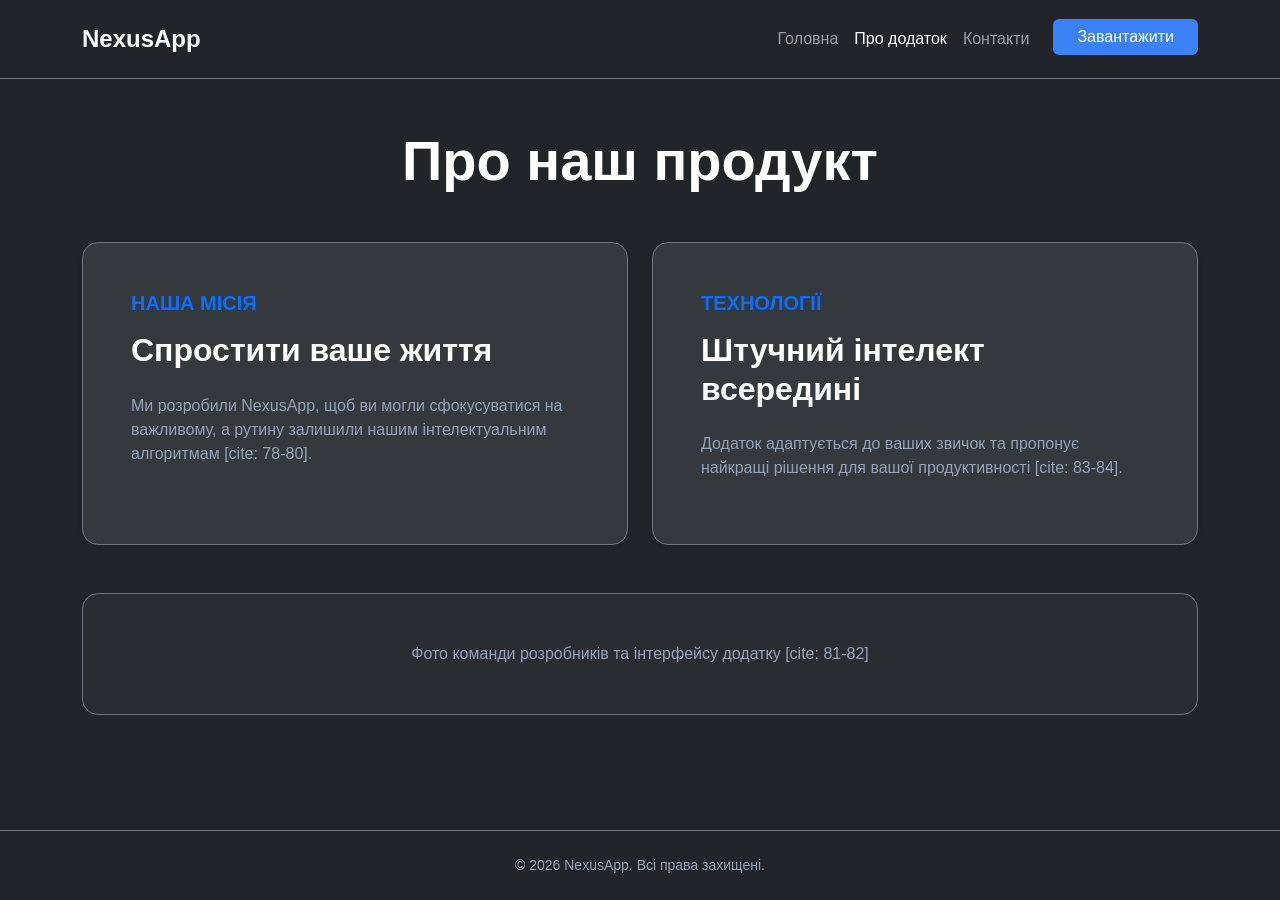
==== about.html @ 79d55ba0 "Add files via upload" ====
<!DOCTYPE html>
<html lang="uk">
<head>
    <meta charset="UTF-8">
    <meta name="viewport" content="width=device-width, initial-scale=1.0">
    <title>Про додаток — NexusApp</title> <meta name="description" content="Дізнайтеся більше про місію та технології NexusApp."> <link href="https://cdn.jsdelivr.net/npm/bootstrap@5.3.0/dist/css/bootstrap.min.css" rel="stylesheet">
    <link rel="stylesheet" href="css/style.css">
    <link rel="shortcut icon" href="favicon.ico" type="image/x-icon">
</head>
<body class="bg-dark text-white d-flex flex-column min-vh-100">

    <header>
        <nav class="navbar navbar-expand-lg navbar-dark border-bottom border-secondary py-3">
            <div class="container">
                <a class="navbar-brand fw-bold" href="index.html">NexusApp</a>
                <div class="collapse navbar-collapse" id="navbarNav">
                    <ul class="navbar-nav ms-auto">
                        <li class="nav-item"><a class="nav-link" href="index.html">Головна</a></li>
                        <li class="nav-item"><a class="nav-link active" href="about.html">Про додаток</a></li>
                        <li class="nav-item"><a class="nav-link" href="contacts.html">Контакти</a></li>
                        <li class="nav-item ms-lg-3"><a class="btn btn-primary px-4" href="#">Завантажити</a></li>
                    </ul>
                </div>
            </div>
        </nav>
    </header>

    <main class="flex-grow-1 py-5">
        <div class="container">
            <h1 class="display-4 fw-bold text-center mb-5">Про наш продукт</h1> <div class="row g-4 align-items-stretch">
                <div class="col-lg-6">
                    <div class="bg-secondary bg-opacity-25 p-5 rounded-4 h-100 shadow-sm border border-secondary">
                        <h2 class="h5 text-primary fw-bold mb-3">НАША МІСІЯ</h2> <h3 class="h2 fw-bold mb-4">Спростити ваше життя</h3> <p class="text-secondary">Ми розробили NexusApp, щоб ви могли сфокусуватися на важливому, а рутину залишили нашим інтелектуальним алгоритмам [cite: 78-80].</p>
                    </div>
                </div>

                <div class="col-lg-6">
                    <div class="bg-secondary bg-opacity-25 p-5 rounded-4 h-100 shadow-sm border border-secondary">
                        <h2 class="h5 text-primary fw-bold mb-3">ТЕХНОЛОГІЇ</h2>
                        <h3 class="h2 fw-bold mb-4">Штучний інтелект всередині</h3>
                        <p class="text-secondary">Додаток адаптується до ваших звичок та пропонує найкращі рішення для вашої продуктивності [cite: 83-84].</p>
                    </div>
                </div>
            </div>

            <div class="mt-5 bg-secondary bg-opacity-10 rounded-4 p-5 text-center border border-secondary border-dashed">
                <p class="text-secondary mb-0 italic">Фото команди розробників та інтерфейсу додатку [cite: 81-82]</p>
            </div>
        </div>
    </main>

    <footer class="py-4 border-top border-secondary mt-auto text-center"> <div class="container">
            <p class="text-secondary small mb-0">&copy; 2026 NexusApp. Всі права захищені.</p>
        </div>
    </footer>

    <script src="https://cdn.jsdelivr.net/npm/bootstrap@5.3.0/dist/js/bootstrap.bundle.min.js"></script>
</body>
</html>
---- css/style.css ----
/* Основні налаштування кольорів (Dark Mode) [cite: 50] */
:root {
    --bg-dark: #0F172A;
    --card-bg: #1E293B;
    --accent: #3B82F6;
    --text-muted: #94A3B8;
}

body {
    background-color: var(--bg-dark) !important;
    font-family: 'Inter', sans-serif;
    -webkit-font-smoothing: antialiased;
}

.bg-card {
    background-color: var(--card-bg);
}

.text-secondary {
    color: var(--text-muted) !important;
}

/* Налаштування кнопок */
.btn-primary {
    background-color: var(--accent);
    border: none;
    transition: all 0.3s ease;
}

.btn-primary:hover {
    background-color: #2563EB;
    transform: translateY(-2px);
}

/* Форми */
.form-control:focus {
    background-color: #111827;
    border-color: var(--accent);
    box-shadow: 0 0 0 0.25rem rgba(59, 130, 246, 0.25);
    color: white;
}

/* Адаптивність для середніх пристроїв (>= 992px) [cite: 452] */
@media (min-width: 992px) {
    .navbar-brand {
        font-size: 1.5rem;
    }
    .hero {
        padding: 4rem 0;
    }
}

/* Адаптивність для великих пристроїв (>= 1200px) [cite: 453] */
@media (min-width: 1200px) {
    .container {
        max-width: 1140px;
    }
    .display-4 {
        font-size: 3.5rem;
    }
}
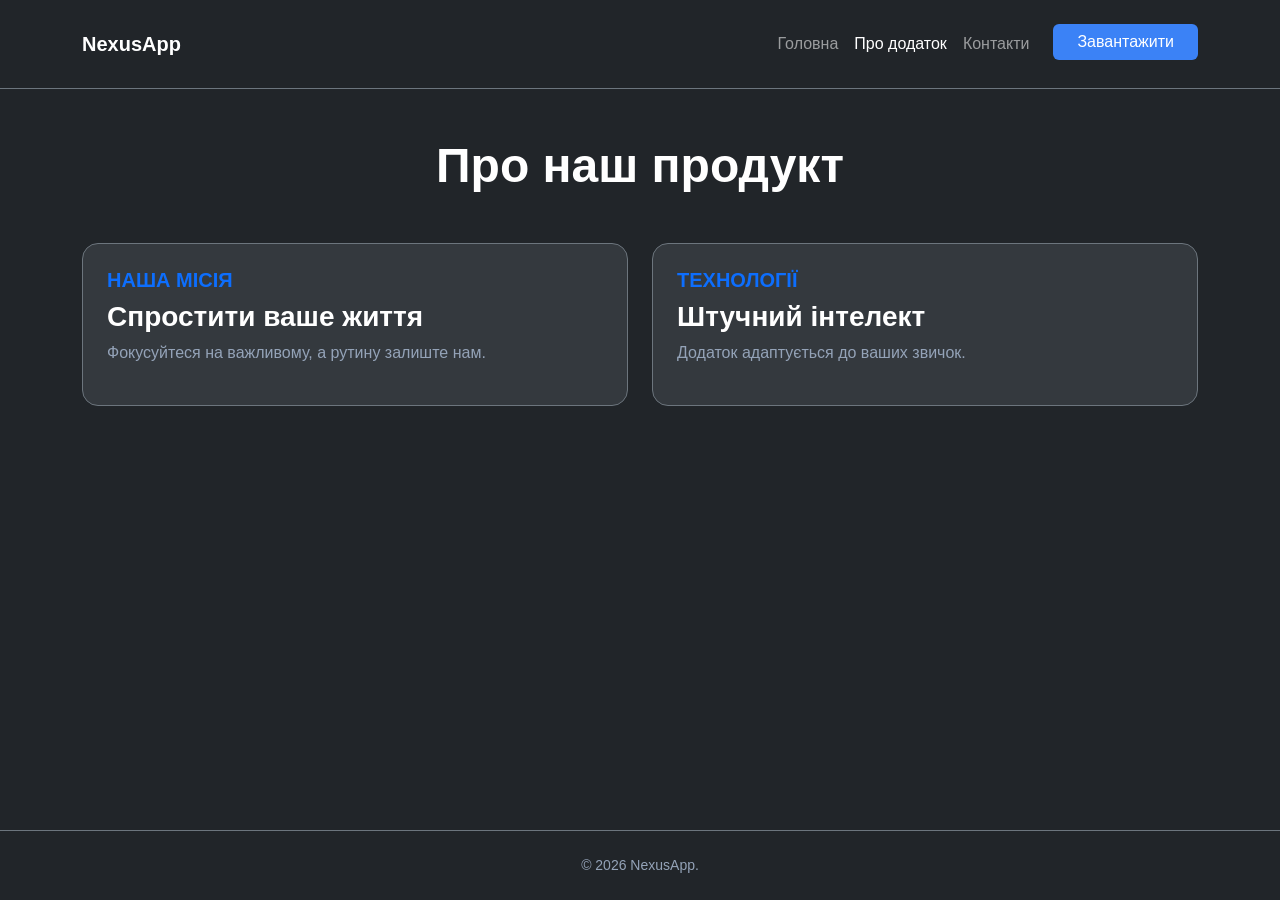
==== commit 9e18553a: "Lab 5 mobile update" ====
--- a/about.html
+++ b/about.html
@@ -3,22 +3,25 @@
 <head>
     <meta charset="UTF-8">
     <meta name="viewport" content="width=device-width, initial-scale=1.0">
-    <title>Про додаток — NexusApp</title> <meta name="description" content="Дізнайтеся більше про місію та технології NexusApp."> <link href="https://cdn.jsdelivr.net/npm/bootstrap@5.3.0/dist/css/bootstrap.min.css" rel="stylesheet">
+    <title>Про додаток — NexusApp</title>
+    <link href="https://cdn.jsdelivr.net/npm/bootstrap@5.3.0/dist/css/bootstrap.min.css" rel="stylesheet">
     <link rel="stylesheet" href="css/style.css">
-    <link rel="shortcut icon" href="favicon.ico" type="image/x-icon">
 </head>
 <body class="bg-dark text-white d-flex flex-column min-vh-100">
 
-    <header>
-        <nav class="navbar navbar-expand-lg navbar-dark border-bottom border-secondary py-3">
+    <header class="sticky-top bg-dark border-bottom border-secondary py-3">
+        <nav class="navbar navbar-expand-lg navbar-dark">
             <div class="container">
                 <a class="navbar-brand fw-bold" href="index.html">NexusApp</a>
+                <button class="navbar-toggler" type="button" data-bs-toggle="collapse" data-bs-target="#navbarNav">
+                    <span class="navbar-toggler-icon"></span>
+                </button>
                 <div class="collapse navbar-collapse" id="navbarNav">
                     <ul class="navbar-nav ms-auto">
                         <li class="nav-item"><a class="nav-link" href="index.html">Головна</a></li>
                         <li class="nav-item"><a class="nav-link active" href="about.html">Про додаток</a></li>
                         <li class="nav-item"><a class="nav-link" href="contacts.html">Контакти</a></li>
-                        <li class="nav-item ms-lg-3"><a class="btn btn-primary px-4" href="#">Завантажити</a></li>
+                        <li class="nav-item ms-lg-3"><a class="btn btn-primary px-4 w-100" href="#">Завантажити</a></li>
                     </ul>
                 </div>
             </div>
@@ -27,33 +30,29 @@
 
     <main class="flex-grow-1 py-5">
         <div class="container">
-            <h1 class="display-4 fw-bold text-center mb-5">Про наш продукт</h1> <div class="row g-4 align-items-stretch">
+            <h1 class="display-5 fw-bold text-center mb-5">Про наш продукт</h1>
+            <div class="row g-4">
                 <div class="col-lg-6">
-                    <div class="bg-secondary bg-opacity-25 p-5 rounded-4 h-100 shadow-sm border border-secondary">
-                        <h2 class="h5 text-primary fw-bold mb-3">НАША МІСІЯ</h2> <h3 class="h2 fw-bold mb-4">Спростити ваше життя</h3> <p class="text-secondary">Ми розробили NexusApp, щоб ви могли сфокусуватися на важливому, а рутину залишили нашим інтелектуальним алгоритмам [cite: 78-80].</p>
+                    <div class="bg-secondary bg-opacity-25 p-4 rounded-4 h-100 border border-secondary">
+                        <h2 class="h5 text-primary fw-bold">НАША МІСІЯ</h2>
+                        <h3 class="h3 fw-bold">Спростити ваше життя</h3>
+                        <p class="text-secondary">Фокусуйтеся на важливому, а рутину залиште нам.</p>
                     </div>
                 </div>
-
                 <div class="col-lg-6">
-                    <div class="bg-secondary bg-opacity-25 p-5 rounded-4 h-100 shadow-sm border border-secondary">
-                        <h2 class="h5 text-primary fw-bold mb-3">ТЕХНОЛОГІЇ</h2>
-                        <h3 class="h2 fw-bold mb-4">Штучний інтелект всередині</h3>
-                        <p class="text-secondary">Додаток адаптується до ваших звичок та пропонує найкращі рішення для вашої продуктивності [cite: 83-84].</p>
+                    <div class="bg-secondary bg-opacity-25 p-4 rounded-4 h-100 border border-secondary">
+                        <h2 class="h5 text-primary fw-bold">ТЕХНОЛОГІЇ</h2>
+                        <h3 class="h3 fw-bold">Штучний інтелект</h3>
+                        <p class="text-secondary">Додаток адаптується до ваших звичок.</p>
                     </div>
                 </div>
-            </div>
-
-            <div class="mt-5 bg-secondary bg-opacity-10 rounded-4 p-5 text-center border border-secondary border-dashed">
-                <p class="text-secondary mb-0 italic">Фото команди розробників та інтерфейсу додатку [cite: 81-82]</p>
             </div>
         </div>
     </main>
 
-    <footer class="py-4 border-top border-secondary mt-auto text-center"> <div class="container">
-            <p class="text-secondary small mb-0">&copy; 2026 NexusApp. Всі права захищені.</p>
-        </div>
+    <footer class="py-4 border-top border-secondary mt-auto text-center">
+        <div class="container"><p class="text-secondary small mb-0">&copy; 2026 NexusApp.</p></div>
     </footer>
-
     <script src="https://cdn.jsdelivr.net/npm/bootstrap@5.3.0/dist/js/bootstrap.bundle.min.js"></script>
 </body>
 </html>
--- a/css/style.css
+++ b/css/style.css
@@ -1,7 +1,5 @@
-/* Основні налаштування кольорів (Dark Mode) [cite: 50] */
 :root {
     --bg-dark: #0F172A;
-    --card-bg: #1E293B;
     --accent: #3B82F6;
     --text-muted: #94A3B8;
 }
@@ -9,53 +7,44 @@
 body {
     background-color: var(--bg-dark) !important;
     font-family: 'Inter', sans-serif;
-    -webkit-font-smoothing: antialiased;
+    font-size: 16px; 
 }
 
-.bg-card {
-    background-color: var(--card-bg);
-}
+.text-secondary { color: var(--text-muted) !important; }
+.btn-primary { background-color: var(--accent); border: none; }
 
-.text-secondary {
-    color: var(--text-muted) !important;
-}
+/* -------------------------------------------
+   МОБІЛЬНА АДАПТАЦІЯ (Лабораторна 5)
+   Екрани до 576px (Extra Small)
+------------------------------------------- */
+@media screen and (max-width: 575.98px) {
+    /* Заборона горизонтального прокручування */
+    html, body {
+        overflow-x: hidden;
+    }
+    
+    /* Розмір шрифту не менше 12px */
+    body {
+        font-size: 14px; 
+    }
 
-/* Налаштування кнопок */
-.btn-primary {
-    background-color: var(--accent);
-    border: none;
-    transition: all 0.3s ease;
-}
+    /* Зручні кнопки меню для тапу пальцем */
+    .nav-link {
+        padding: 12px 15px !important;
+        margin-bottom: 8px;
+        border: 1px solid rgba(255, 255, 255, 0.1);
+        border-radius: 8px;
+        text-align: center;
+    }
 
-.btn-primary:hover {
-    background-color: #2563EB;
-    transform: translateY(-2px);
-}
+    /* Розтягуємо кнопку в меню на мобільному */
+    .navbar-nav .btn {
+        padding: 12px;
+        margin-top: 10px;
+    }
 
-/* Форми */
-.form-control:focus {
-    background-color: #111827;
-    border-color: var(--accent);
-    box-shadow: 0 0 0 0.25rem rgba(59, 130, 246, 0.25);
-    color: white;
-}
-
-/* Адаптивність для середніх пристроїв (>= 992px) [cite: 452] */
-@media (min-width: 992px) {
-    .navbar-brand {
-        font-size: 1.5rem;
-    }
-    .hero {
-        padding: 4rem 0;
-    }
-}
-
-/* Адаптивність для великих пристроїв (>= 1200px) [cite: 453] */
-@media (min-width: 1200px) {
-    .container {
-        max-width: 1140px;
-    }
-    .display-4 {
-        font-size: 3.5rem;
+    /* Зручні поля вводу */
+    .form-control {
+        padding: 12px;
     }
 }
